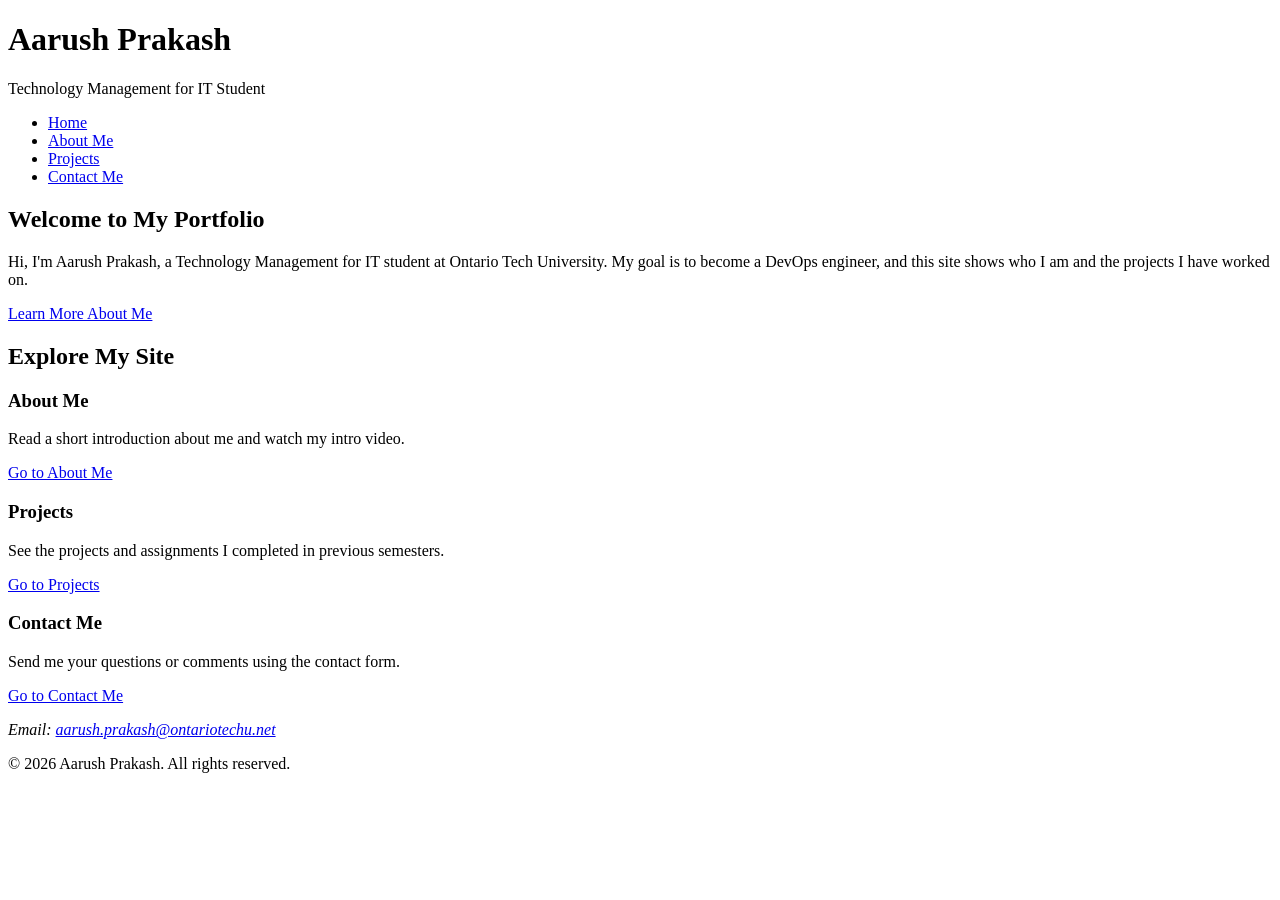
==== index.html @ 1439f65a "Create project structure and home page skeleton" ====
<!DOCTYPE html>
<!-- Home page of my portfolio website -->
<html lang="en">
<head>
    <!-- UTF-8 supports all letters, numbers and symbols -->
    <meta charset="UTF-8">
    <!-- Makes phones and tablets report their real width so the media queries work -->
    <meta name="viewport" content="width=device-width, initial-scale=1">
    <title>Home | Aarush Prakash</title>
</head>
<body>

    <!-- Header holds my name and the main navigation (same on every page) -->
    <header>
        <h1>Aarush Prakash</h1>
        <p>Technology Management for IT Student</p>

        <!-- Navigation links to all four pages -->
        <nav>
            <ul>
                <li><a href="index.html">Home</a></li>
                <li><a href="about.html">About Me</a></li>
                <li><a href="projects.html">Projects</a></li>
                <li><a href="contact.html">Contact Me</a></li>
            </ul>
        </nav>
    </header>

    <!-- Main holds the content that is different on each page -->
    <main>

        <!-- Intro section welcomes the visitor -->
        <section id="intro">
            <h2>Welcome to My Portfolio</h2>
            <p>Hi, I'm Aarush Prakash, a Technology Management for IT student at Ontario Tech University.
                My goal is to become a DevOps engineer, and this site shows who I am and the projects I have worked on.</p>
            <p><a class="button" href="about.html">Learn More About Me</a></p>
        </section>

        <!-- Explore section gives a short description of each page -->
        <section id="explore">
            <h2>Explore My Site</h2>

            <div class="box">
                <h3>About Me</h3>
                <p>Read a short introduction about me and watch my intro video.</p>
                <p><a href="about.html">Go to About Me</a></p>
            </div>

            <div class="box">
                <h3>Projects</h3>
                <p>See the projects and assignments I completed in previous semesters.</p>
                <p><a href="projects.html">Go to Projects</a></p>
            </div>

            <div class="box">
                <h3>Contact Me</h3>
                <p>Send me your questions or comments using the contact form.</p>
                <p><a href="contact.html">Go to Contact Me</a></p>
            </div>

            <!-- The clear class stops the float from the boxes above -->
            <div class="clear"></div>
        </section>

    </main>

    <!-- Footer holds my contact email and copyright (same on every page) -->
    <footer>
        <address>
            Email: <a href="mailto:aarush.prakash@ontariotechu.net">aarush.prakash@ontariotechu.net</a>
        </address>
        <p>&copy; 2026 Aarush Prakash. All rights reserved.</p>
    </footer>

</body>
</html>
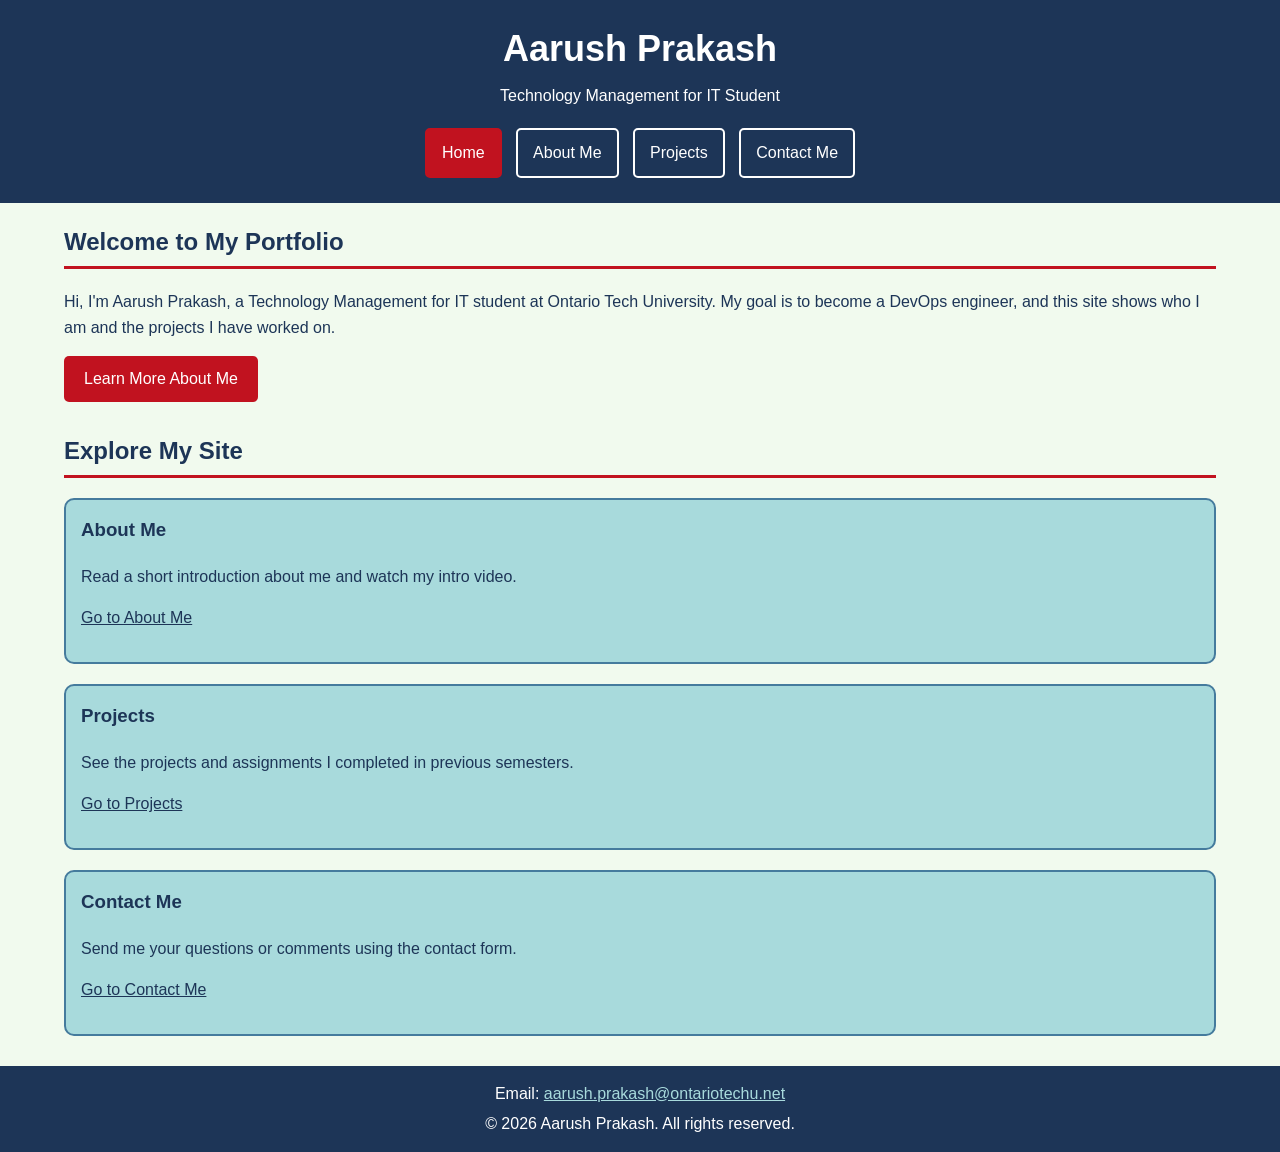
==== commit 0ffd0578: "Add main stylesheet with color scheme" ====
--- a/index.html
+++ b/index.html
@@ -7,6 +7,8 @@
     <!-- Makes phones and tablets report their real width so the media queries work -->
     <meta name="viewport" content="width=device-width, initial-scale=1">
     <title>Home | Aarush Prakash</title>
+    <!-- Main stylesheet with the colours and fonts used on every page -->
+    <link rel="stylesheet" href="css/style.css">
 </head>
 <body>
 
@@ -18,7 +20,7 @@
         <!-- Navigation links to all four pages -->
         <nav>
             <ul>
-                <li><a href="index.html">Home</a></li>
+                <li><a class="current" href="index.html">Home</a></li>
                 <li><a href="about.html">About Me</a></li>
                 <li><a href="projects.html">Projects</a></li>
                 <li><a href="contact.html">Contact Me</a></li>
--- a/css/style.css
+++ b/css/style.css
@@ -0,0 +1,162 @@
+@charset "UTF-8";
+/* ==========================================================
+   style.css - Main stylesheet shared by all four pages
+   This file has the colours, fonts and the look of each element.
+   The layout for each screen size is in mobile.css,
+   tablet.css and laptop.css.
+   ========================================================== */
+
+/* Colour scheme made with Adobe Color (https://color.adobe.com/create)
+   #1D3557 - Navy       (header, footer, headings and text)
+   #457B9D - Steel Blue (borders)
+   #A8DADC - Aqua       (boxes and footer links)
+   #F1FAEE - Off-White  (page background)
+   #C1121F - Red        (buttons and the current page in the nav)
+*/
+
+/* Makes width include the padding and border, so percentage widths add up correctly */
+* {
+    box-sizing: border-box;
+}
+
+/* The body style applies to everything on the page */
+body {
+    margin: 0;
+    padding: 0;
+    background-color: #F1FAEE;
+    color: #1D3557;
+    font-family: Verdana, Geneva, Arial, sans-serif;
+    line-height: 1.6;
+}
+
+/* ---------- Header ---------- */
+
+header {
+    background-color: #1D3557;
+    color: white;
+    padding: 20px;
+    text-align: center;
+}
+
+/* Compound style: only the h1 inside the header */
+header h1 {
+    margin: 0;
+    font-size: 36px;
+}
+
+header p {
+    margin: 5px 0 15px 0;
+}
+
+/* ---------- Navigation ---------- */
+
+/* Removes the bullets and the default spacing from the nav list */
+nav ul {
+    list-style-type: none;
+    margin: 0;
+    padding: 0;
+}
+
+/* inline-block puts the links side by side (no flexbox needed) */
+nav li {
+    display: inline-block;
+    margin: 5px;
+}
+
+/* display: block makes the whole padded area clickable, like a button */
+nav a {
+    display: block;
+    padding: 10px 15px;
+    color: white;
+    text-decoration: none;
+    border: 2px solid white;
+    border-radius: 5px;
+}
+
+/* Pseudo-class: changes the link colours when the mouse is over it */
+nav a:hover {
+    background-color: white;
+    color: #1D3557;
+}
+
+/* The current class highlights the page the visitor is on */
+nav a.current {
+    background-color: #C1121F;
+    border-color: #C1121F;
+}
+
+/* ---------- Main content ---------- */
+
+/* Fluid design: main takes 90% of the screen width and auto margins centre it */
+main {
+    width: 90%;
+    margin: 20px auto;
+}
+
+section {
+    margin-bottom: 30px;
+}
+
+h2 {
+    color: #1D3557;
+    border-bottom: 3px solid #C1121F;
+    padding-bottom: 5px;
+}
+
+a {
+    color: #1D3557;
+}
+
+/* Boxes on the home page */
+.box {
+    background-color: #A8DADC;
+    border: 2px solid #457B9D;
+    border-radius: 10px;
+    padding: 15px;
+    margin-bottom: 20px;
+}
+
+.box h3 {
+    margin-top: 0;
+}
+
+/* The button class makes a link look like a button */
+.button {
+    display: inline-block;
+    background-color: #C1121F;
+    color: white;
+    padding: 10px 20px;
+    text-decoration: none;
+    border-radius: 5px;
+}
+
+.button:hover {
+    background-color: #1D3557;
+}
+
+/* The clear class stops float so the next element starts on a new line */
+.clear {
+    clear: both;
+}
+
+/* ---------- Footer ---------- */
+
+footer {
+    background-color: #1D3557;
+    color: white;
+    text-align: center;
+    padding: 15px;
+}
+
+/* Browsers show address in italics by default, this makes it normal text */
+footer address {
+    font-style: normal;
+}
+
+footer a {
+    color: #A8DADC;
+}
+
+footer p {
+    margin: 5px 0 0 0;
+}
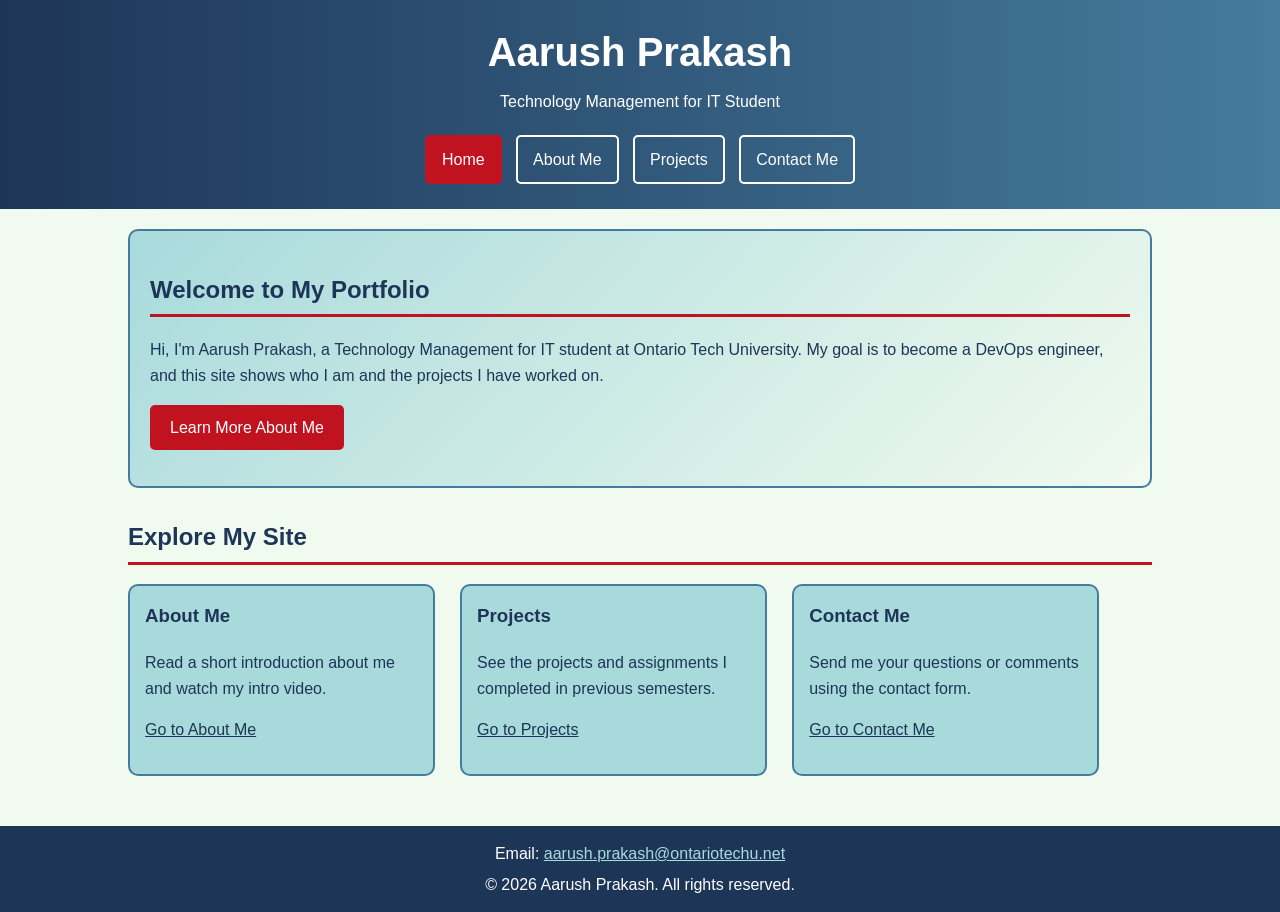
==== commit bb407282: "Add mobile, tablet and laptop stylesheets" ====
--- a/index.html
+++ b/index.html
@@ -9,6 +9,13 @@
     <title>Home | Aarush Prakash</title>
     <!-- Main stylesheet with the colours and fonts used on every page -->
     <link rel="stylesheet" href="css/style.css">
+    <!-- Media queries: each stylesheet below is only used when the screen width matches -->
+    <!-- Phone stylesheet: screens 480px wide or smaller -->
+    <link rel="stylesheet" href="css/mobile.css" media="only screen and (max-width: 480px)">
+    <!-- Tablet stylesheet: screens from 481px to 960px wide -->
+    <link rel="stylesheet" href="css/tablet.css" media="only screen and (min-width: 481px) and (max-width: 960px)">
+    <!-- Laptop stylesheet: screens 961px wide or bigger -->
+    <link rel="stylesheet" href="css/laptop.css" media="only screen and (min-width: 961px)">
 </head>
 <body>
 
@@ -60,9 +67,6 @@
                 <p>Send me your questions or comments using the contact form.</p>
                 <p><a href="contact.html">Go to Contact Me</a></p>
             </div>
-
-            <!-- The clear class stops the float from the boxes above -->
-            <div class="clear"></div>
         </section>
 
     </main>
--- a/css/style.css
+++ b/css/style.css
@@ -31,8 +31,11 @@
 
 /* ---------- Header ---------- */
 
+/* LINEAR GRADIENT: the header blends from navy on the left to steel blue on the right.
+   The first background is a solid colour fallback for browsers that do not support gradients */
 header {
-    background-color: #1D3557;
+    background: #1D3557;
+    background: linear-gradient(to right, #1D3557, #457B9D);
     color: white;
     padding: 20px;
     text-align: center;
@@ -57,7 +60,7 @@
     padding: 0;
 }
 
-/* inline-block puts the links side by side (no flexbox needed) */
+/* inline-block puts the links side by side on one line */
 nav li {
     display: inline-block;
     margin: 5px;
@@ -107,6 +110,16 @@
     color: #1D3557;
 }
 
+/* ANGLED LINEAR GRADIENT: the intro section on the home page.
+   135deg makes the colours blend diagonally from the top left corner to the bottom right */
+#intro {
+    background: #A8DADC;
+    background: linear-gradient(135deg, #A8DADC, #F1FAEE);
+    border: 2px solid #457B9D;
+    border-radius: 10px;
+    padding: 20px;
+}
+
 /* Boxes on the home page */
 .box {
     background-color: #A8DADC;
@@ -134,6 +147,79 @@
     background-color: #1D3557;
 }
 
+/* ---------- About Me page ---------- */
+
+/* The profile figure holds my photo and its caption */
+.profile {
+    margin: 0 0 15px 0;
+    text-align: center;
+}
+
+/* Fluid image: width 100% fills the figure, max-width stops it from getting too big */
+.profile img {
+    width: 100%;
+    max-width: 300px;
+    border: 4px solid #1D3557;
+    border-radius: 10px;
+}
+
+.profile figcaption {
+    font-weight: bold;
+}
+
+/* Video style from the Week 2 lecture: a navy frame with a shadow around the player.
+   width 100% with a max-width keeps the video fluid on small screens */
+video {
+    width: 100%;
+    max-width: 640px;
+    background-color: #1D3557;
+    padding: 10px;
+    border-radius: 10px;
+    box-shadow: 5px 5px 10px gray;
+}
+
+/* ---------- Contact page ---------- */
+
+/* The form sits in a white box. max-width stops it from getting too wide on big screens */
+form {
+    background-color: white;
+    border: 2px solid #457B9D;
+    border-radius: 10px;
+    padding: 20px;
+    max-width: 600px;
+}
+
+/* display: block puts each label on its own line above its box */
+form label {
+    display: block;
+    font-weight: bold;
+    margin-bottom: 5px;
+}
+
+/* Fluid design: width 100% makes each box fill the width of the form */
+form input, form textarea {
+    width: 100%;
+    padding: 10px;
+    border: 1px solid #457B9D;
+    border-radius: 5px;
+    font-family: inherit;
+    font-size: 16px;
+}
+
+/* The submit and reset buttons. width: auto stops them from stretching like the other boxes */
+.form-button {
+    width: auto;
+    background-color: #C1121F;
+    color: white;
+    border: none;
+    padding: 10px 25px;
+    cursor: pointer;
+}
+
+.form-button:hover {
+    background-color: #1D3557;
+}
+
 /* The clear class stops float so the next element starts on a new line */
 .clear {
     clear: both;
--- a/css/mobile.css
+++ b/css/mobile.css
@@ -0,0 +1,38 @@
+@charset "UTF-8";
+/* ==========================================================
+   mobile.css - Layout for phones (480px wide or smaller)
+   Linked in the HTML with: media="only screen and (max-width: 480px)"
+   Everything is in one column so it is easy to read and scroll on a small screen.
+   ========================================================== */
+
+/* Smaller name so it fits on a phone screen */
+header h1 {
+    font-size: 26px;
+}
+
+/* Each nav link goes on its own line and fills the width.
+   This makes the links bigger and easier to tap with a finger. */
+nav li {
+    display: block;
+    margin: 5px 0;
+}
+
+/* main uses almost the whole screen on a phone */
+main {
+    width: 95%;
+}
+
+/* Home page boxes: one per row */
+.box {
+    width: 100%;
+}
+
+/* Smaller photo on a phone, it stays centred above the text */
+.profile img {
+    max-width: 200px;
+}
+
+/* Less padding inside the form to save space */
+form {
+    padding: 10px;
+}
--- a/css/tablet.css
+++ b/css/tablet.css
@@ -0,0 +1,32 @@
+@charset "UTF-8";
+/* ==========================================================
+   tablet.css - Layout for tablets (481px to 960px wide)
+   Linked in the HTML with: media="only screen and (min-width: 481px) and (max-width: 960px)"
+   Content uses two columns where it fits.
+   ========================================================== */
+
+header h1 {
+    font-size: 32px;
+}
+
+/* main takes 90% of the screen width (fluid design) */
+main {
+    width: 90%;
+}
+
+/* Home page boxes: two per row.
+   inline-block puts boxes side by side, vertical-align: top lines up their tops.
+   45% + 2% gap, two times = 94%, which leaves room for the small space between boxes. */
+.box {
+    display: inline-block;
+    vertical-align: top;
+    width: 45%;
+    margin-right: 2%;
+}
+
+/* About page: the photo floats to the left and the text wraps around it */
+.profile {
+    float: left;
+    width: 35%;
+    margin-right: 20px;
+}
--- a/css/laptop.css
+++ b/css/laptop.css
@@ -0,0 +1,33 @@
+@charset "UTF-8";
+/* ==========================================================
+   laptop.css - Layout for laptops and desktops (961px wide or bigger)
+   Linked in the HTML with: media="only screen and (min-width: 961px)"
+   Content uses three columns and the page width is limited so lines are not too long.
+   ========================================================== */
+
+header h1 {
+    font-size: 40px;
+}
+
+/* main takes 80% of the screen width (fluid design),
+   max-width stops it from getting too wide on very big monitors */
+main {
+    width: 80%;
+    max-width: 1100px;
+}
+
+/* Home page boxes: three per row.
+   30% + 2% gap, three times = 96%, which leaves room for the small space between boxes. */
+.box {
+    display: inline-block;
+    vertical-align: top;
+    width: 30%;
+    margin-right: 2%;
+}
+
+/* About page: the photo floats to the left and the text wraps around it */
+.profile {
+    float: left;
+    width: 30%;
+    margin-right: 25px;
+}
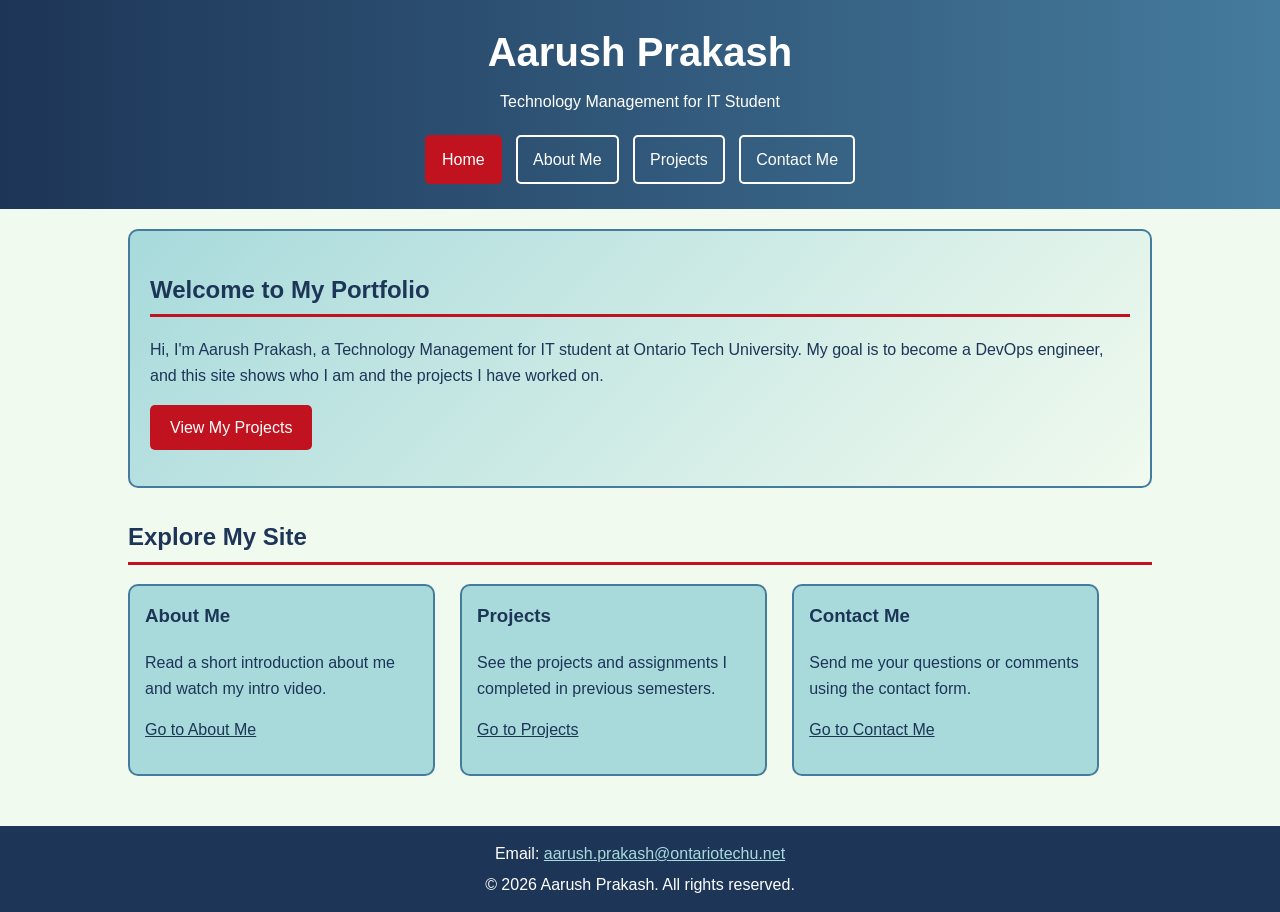
==== commit 885c63cd: "Fix gradient fallback colors and redundant home page link" ====
--- a/index.html
+++ b/index.html
@@ -43,7 +43,7 @@
             <h2>Welcome to My Portfolio</h2>
             <p>Hi, I'm Aarush Prakash, a Technology Management for IT student at Ontario Tech University.
                 My goal is to become a DevOps engineer, and this site shows who I am and the projects I have worked on.</p>
-            <p><a class="button" href="about.html">Learn More About Me</a></p>
+            <p><a class="button" href="projects.html">View My Projects</a></p>
         </section>
 
         <!-- Explore section gives a short description of each page -->
--- a/css/style.css
+++ b/css/style.css
@@ -32,10 +32,11 @@
 /* ---------- Header ---------- */
 
 /* LINEAR GRADIENT: the header blends from navy on the left to steel blue on the right.
-   The first background is a solid colour fallback for browsers that do not support gradients */
+   background-color is a solid colour fallback for browsers that do not support gradients,
+   background-image is the gradient that is drawn on top of it */
 header {
-    background: #1D3557;
-    background: linear-gradient(to right, #1D3557, #457B9D);
+    background-color: #1D3557;
+    background-image: linear-gradient(to right, #1D3557, #457B9D);
     color: white;
     padding: 20px;
     text-align: center;
@@ -113,8 +114,8 @@
 /* ANGLED LINEAR GRADIENT: the intro section on the home page.
    135deg makes the colours blend diagonally from the top left corner to the bottom right */
 #intro {
-    background: #A8DADC;
-    background: linear-gradient(135deg, #A8DADC, #F1FAEE);
+    background-color: #A8DADC;
+    background-image: linear-gradient(135deg, #A8DADC, #F1FAEE);
     border: 2px solid #457B9D;
     border-radius: 10px;
     padding: 20px;
